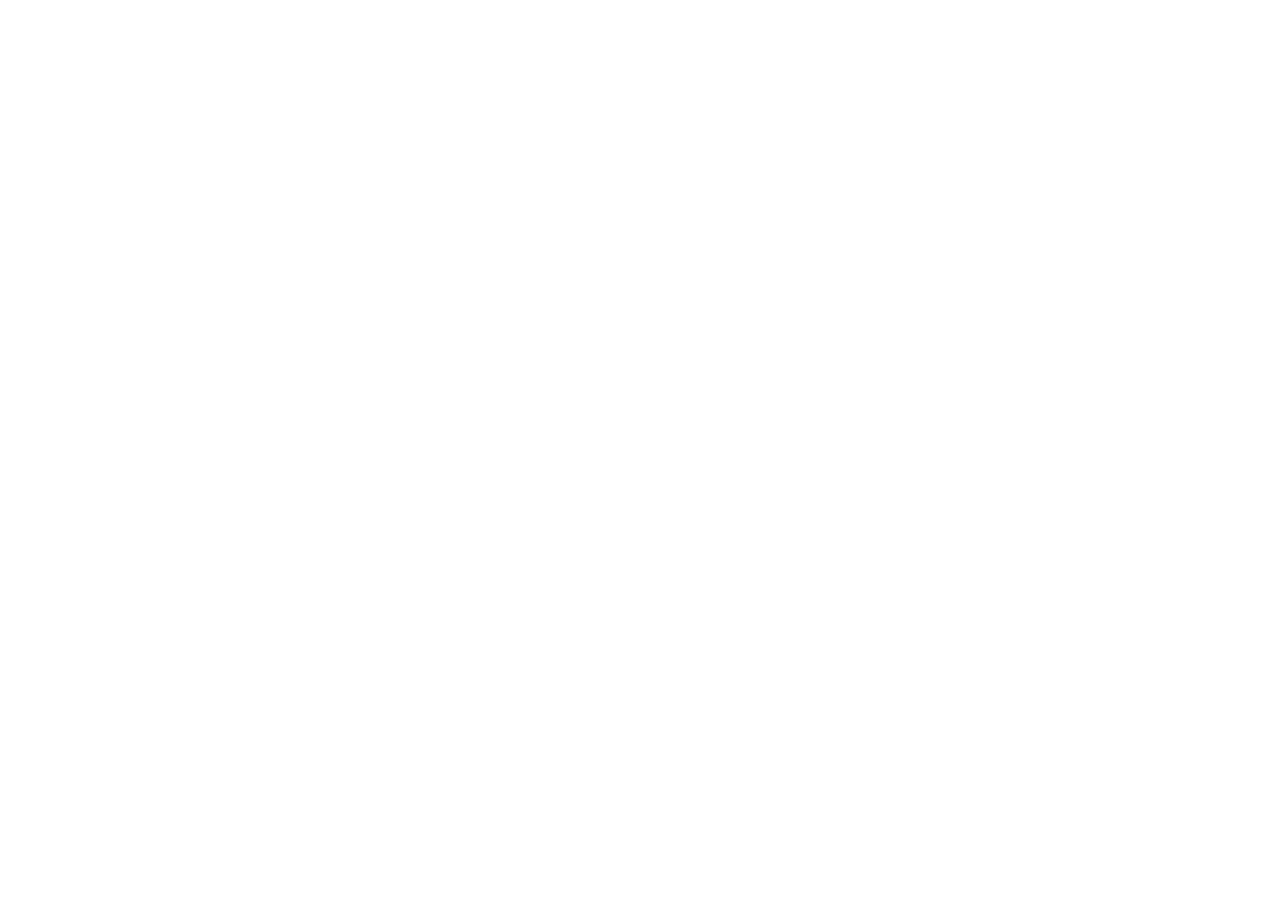
==== index.html @ 2d4ea41f "Create index.html" ====
<!DOCTYPE html>
<html lang="en">
<head>
    <meta charset="UTF-8">
    <meta http-equiv="X-UA-Compatible" content="IE=edge">
    <meta name="viewport" content="width=device-width, initial-scale=1.0">
    <title>Hallo</title>
</head>
<body>
    
</body>
</html>
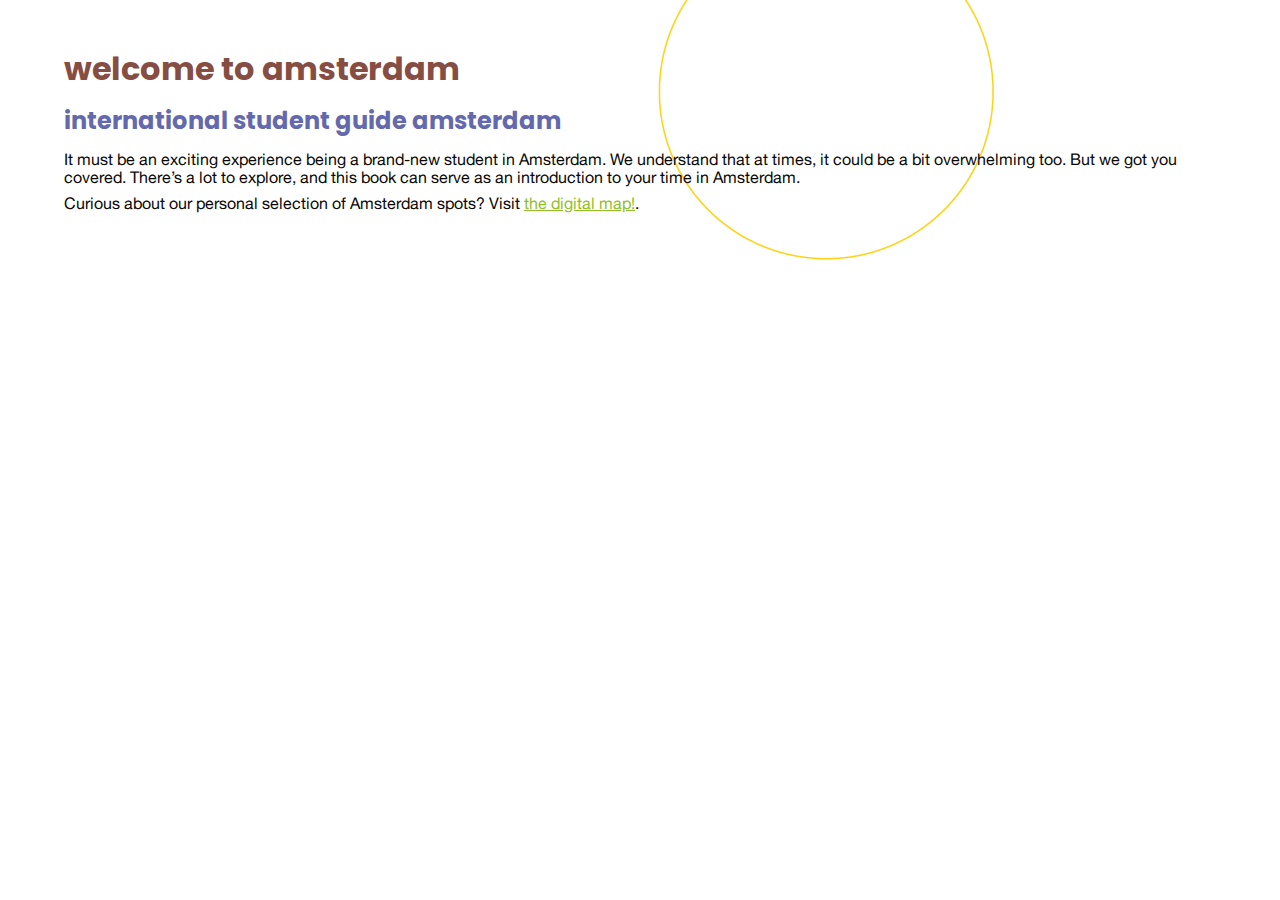
==== commit 595cb1c9: "0.1" ====
--- a/index.html
+++ b/index.html
@@ -2,11 +2,17 @@
 <html lang="en">
 <head>
     <meta charset="UTF-8">
-    <meta http-equiv="X-UA-Compatible" content="IE=edge">
     <meta name="viewport" content="width=device-width, initial-scale=1.0">
-    <title>Hallo</title>
+    <title>Example site with ISGA design elements</title>
+	<!-- Hier halen we onze eigen stylesheet op -->
+	<link rel="stylesheet" href="css/styles.css">
 </head>
 <body>
-    
+    <main>
+        <h1>welcome to amsterdam</h1>
+		<h2>international student guide amsterdam</h2>
+		<p>It must be an exciting experience being a brand-new student in Amsterdam. We understand that at times, it could be a bit overwhelming too. But we got you covered. There’s a lot to explore, and this book can serve as an introduction to your time in Amsterdam.</p>
+		<p>Curious about our personal selection of Amsterdam spots? Visit <a href="https://www.google.com/maps/d/u/0/viewer?mid=1ZZnc-Wr_w2ZuoRKIpCcS3pqZaLXbOfSv&ll=52.34890148207576%2C4.898956499999998&z=12">the digital map!</a>.</p>
+    </main>
 </body>
 </html>--- a/css/styles.css
+++ b/css/styles.css
@@ -0,0 +1,62 @@
+/* importeer Poppins font van fonts.google.com */
+@import url('https://fonts.googleapis.com/css2?family=Poppins:ital,wght@0,400;0,700;1,400;1,700&display=swap');
+
+/* importeer Helvetica font uit onze eigen mappen */
+@font-face {
+  font-family: 'Helvetica Neue';
+  src: url('../assets/HelveticaNeue.otf');
+  font-style: normal;
+  font-weight: 300;
+}
+
+/* CSS reset, deze zet standaard alle witruimte (margin en padding) op 0. Je moet dan zelf overal weer margin en padding toevoegen op de elementen waar je dit wel wilt hebben.
+   Ook zorgen we dat voor alle block elementen de afmetingen niet alleen worden bepaald door de content, maar dat ook padding en border meetellen. 
+   Dit ontwerpt makkelijker.
+   Zie: https://www.internetingishard.com/html-and-css/css-box-model/#content-boxes-and-border-boxes  */
+*, html {
+	padding: 0px;
+	margin: 0px;
+	box-sizing: border-box;
+}
+
+/* Stel een witte achtergrond in en geef de body een beetje margin, relatief ten opzichte van het schermformaat.
+   Zet tevens een standaard lettertype wat overerft naar alle tags binnen de body, tenzij die zelf expliciet een ander lettertype krijgen. */
+body {
+	background-color: #FFFFFF;
+	background-image: url(../images/kring.png);
+	background-repeat: no-repeat;
+	background-position: 70% 90%;
+	margin: 5vh 5vw 5vh 5vw;
+	font-family: 'Helvetica Neue', sans-serif;
+	font-size: 1.0em;
+	color: #090806;
+	font-weight: 300;
+}
+
+/* onderstaande styles geven een voorbeeld hoe je de geimporteerde fonts kunt gebruiken.
+   Op je eigen website mag je natuurlijk andere lettertypes, groottes, en
+   kleuren, etc. voor deze tags gebruiken. */
+   
+h1 {
+	font-family: 'Poppins', sans-serif;   
+	font-size: 2em;
+	color: #864D43;
+	font-weight: 700; /* bold */
+	margin-bottom: 0.3em;
+}
+
+h2 {
+	font-family: 'Poppins', sans-serif;   
+	font-size: 1.5em;
+	color: #6369AC;
+	font-weight: 700; /* bold */
+	margin-bottom: 0.5em;
+}
+
+p {
+	margin-bottom: 0.5em;
+}
+
+a {
+	color: #90C026;
+}
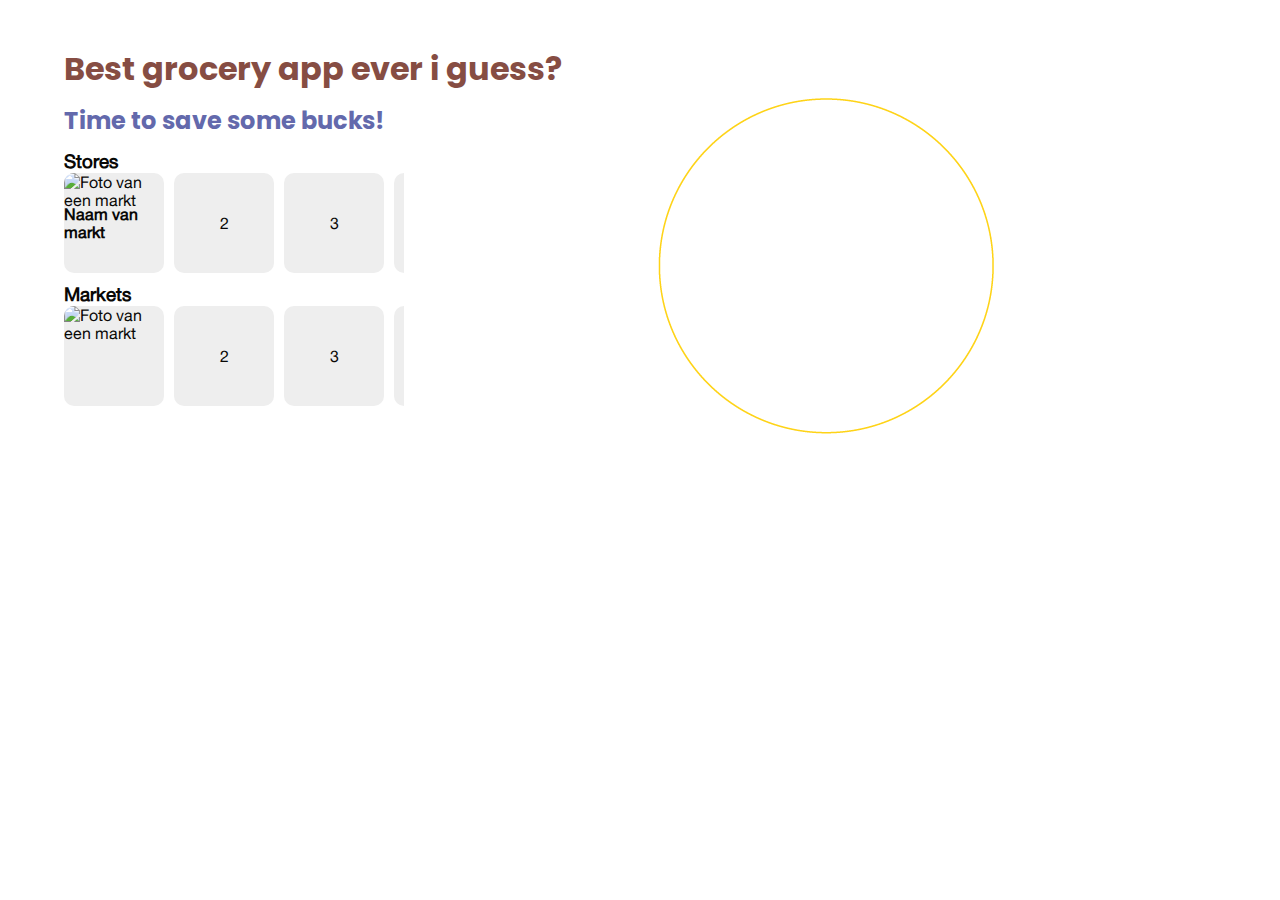
==== commit 7997faea: "0.2" ====
--- a/index.html
+++ b/index.html
@@ -1,18 +1,72 @@
 <!DOCTYPE html>
 <html lang="en">
+
 <head>
     <meta charset="UTF-8">
     <meta name="viewport" content="width=device-width, initial-scale=1.0">
-    <title>Example site with ISGA design elements</title>
-	<!-- Hier halen we onze eigen stylesheet op -->
-	<link rel="stylesheet" href="css/styles.css">
+    <title>Index</title>
+    <link rel="stylesheet" href="css/styles.css">
 </head>
+
 <body>
+    <header>
+
+    </header>
     <main>
-        <h1>welcome to amsterdam</h1>
-		<h2>international student guide amsterdam</h2>
-		<p>It must be an exciting experience being a brand-new student in Amsterdam. We understand that at times, it could be a bit overwhelming too. But we got you covered. There’s a lot to explore, and this book can serve as an introduction to your time in Amsterdam.</p>
-		<p>Curious about our personal selection of Amsterdam spots? Visit <a href="https://www.google.com/maps/d/u/0/viewer?mid=1ZZnc-Wr_w2ZuoRKIpCcS3pqZaLXbOfSv&ll=52.34890148207576%2C4.898956499999998&z=12">the digital map!</a>.</p>
+        <h1>Best grocery app ever i guess?</h1>
+        <h2>Time to save some bucks!</h2>
+        <div class="slider">
+            <h3>Stores</h3>
+            <div class="slides">
+                <div id="slide-1">
+                    <img src="../Project-Individueel/images/market.jpg" alt="Foto van een markt" class="market">
+                    <h4>Naam van markt</h4>
+                </div>
+                <div id="slide-2">
+                    2
+                </div>
+                <div id="slide-3">
+                    3
+                </div>
+                <div id="slide-4">
+                    4
+                </div>
+                <div id="slide-6">
+                    6
+                </div>
+                <div id="slide-7">
+                    7
+                </div>
+                <div id="slide-8">
+                    8
+                </div>
+            </div>
+        </div>
+        <div class="slider">
+            <h3>Markets</h3>
+            <div class="slides">
+                <div id="slide-1">
+                    <img src="../Project-Individueel/images/market.jpg" alt="Foto van een markt" class="market">
+                </div>
+                <div id="slide-2">
+                    2
+                </div>
+                <div id="slide-3">
+                    3
+                </div>
+                <div id="slide-4">
+                    4
+                </div>
+                <div id="slide-5">
+                    5
+                </div>
+            </div>
+        </div>
     </main>
+
+    <footer>
+
+    </footer>
 </body>
+
 </html>--- a/css/styles.css
+++ b/css/styles.css
@@ -3,17 +3,18 @@
 
 /* importeer Helvetica font uit onze eigen mappen */
 @font-face {
-  font-family: 'Helvetica Neue';
-  src: url('../assets/HelveticaNeue.otf');
-  font-style: normal;
-  font-weight: 300;
+	font-family: 'Helvetica Neue';
+	src: url('../assets/HelveticaNeue.otf');
+	font-style: normal;
+	font-weight: 300;
 }
 
 /* CSS reset, deze zet standaard alle witruimte (margin en padding) op 0. Je moet dan zelf overal weer margin en padding toevoegen op de elementen waar je dit wel wilt hebben.
    Ook zorgen we dat voor alle block elementen de afmetingen niet alleen worden bepaald door de content, maar dat ook padding en border meetellen. 
    Dit ontwerpt makkelijker.
    Zie: https://www.internetingishard.com/html-and-css/css-box-model/#content-boxes-and-border-boxes  */
-*, html {
+*,
+html {
 	padding: 0px;
 	margin: 0px;
 	box-sizing: border-box;
@@ -36,21 +37,26 @@
 /* onderstaande styles geven een voorbeeld hoe je de geimporteerde fonts kunt gebruiken.
    Op je eigen website mag je natuurlijk andere lettertypes, groottes, en
    kleuren, etc. voor deze tags gebruiken. */
-   
+
 h1 {
-	font-family: 'Poppins', sans-serif;   
+	font-family: 'Poppins', sans-serif;
 	font-size: 2em;
 	color: #864D43;
-	font-weight: 700; /* bold */
+	font-weight: 700;
+	/* bold */
 	margin-bottom: 0.3em;
 }
 
 h2 {
-	font-family: 'Poppins', sans-serif;   
+	font-family: 'Poppins', sans-serif;
 	font-size: 1.5em;
 	color: #6369AC;
-	font-weight: 700; /* bold */
+	font-weight: 700;
+	/* bold */
 	margin-bottom: 0.5em;
+}
+h4{
+	z-index: 1;
 }
 
 p {
@@ -60,3 +66,90 @@
 a {
 	color: #90C026;
 }
+
+li {
+	list-style-type: none;
+}
+
+.market {
+	border-radius: 10px;
+}
+
+/* css voor de carousel */
+
+.slider {
+	width: 340px;
+	overflow: visible;
+}
+
+.slides {
+	margin-bottom: 10px;
+	display: flex;
+	overflow-x: auto;
+	scroll-snap-type: x mandatory;
+	scroll-behavior: smooth;
+	-webkit-overflow-scrolling: touch;
+}
+
+.slides::-webkit-scrollbar {
+	width: 10px;
+	height: 10px;
+	margin-top:5px;
+}
+
+.slides::-webkit-scrollbar-thumb {
+	background: #864D43;
+	border-radius: 10px;
+}
+
+.slides::-webkit-scrollbar-track {
+	background: transparent;
+}
+
+.slides>div {
+	scroll-snap-align: start;
+	flex-shrink: 0;
+	width: 100px;
+	height: 100px;
+	margin-right: 10px;
+	border-radius: 10px;
+	background: #eee;
+	transform-origin: center center;
+	transform: scale(1);
+	transition: transform 0.5s;
+	position: relative;
+
+	display: flex;
+	justify-content: center;
+	align-items: center;
+}
+
+img {
+	object-fit: cover;
+	position: absolute;
+	top: 0;
+	left: 0;
+	width: 100%;
+	height: 100%;
+}
+
+.slider>a {
+	display: inline-flex;
+	width: 1rem;
+	height: 1rem;
+	background: #6369AC;
+	text-decoration: none;
+	align-items: center;
+	justify-content: center;
+	border-radius: 50%;
+	margin: 0 0 0.5rem 0;
+	position: relative;
+}
+
+.slider>a:active {
+	top: 1px;
+}
+
+.slider>a:focus {
+	background: #000;
+}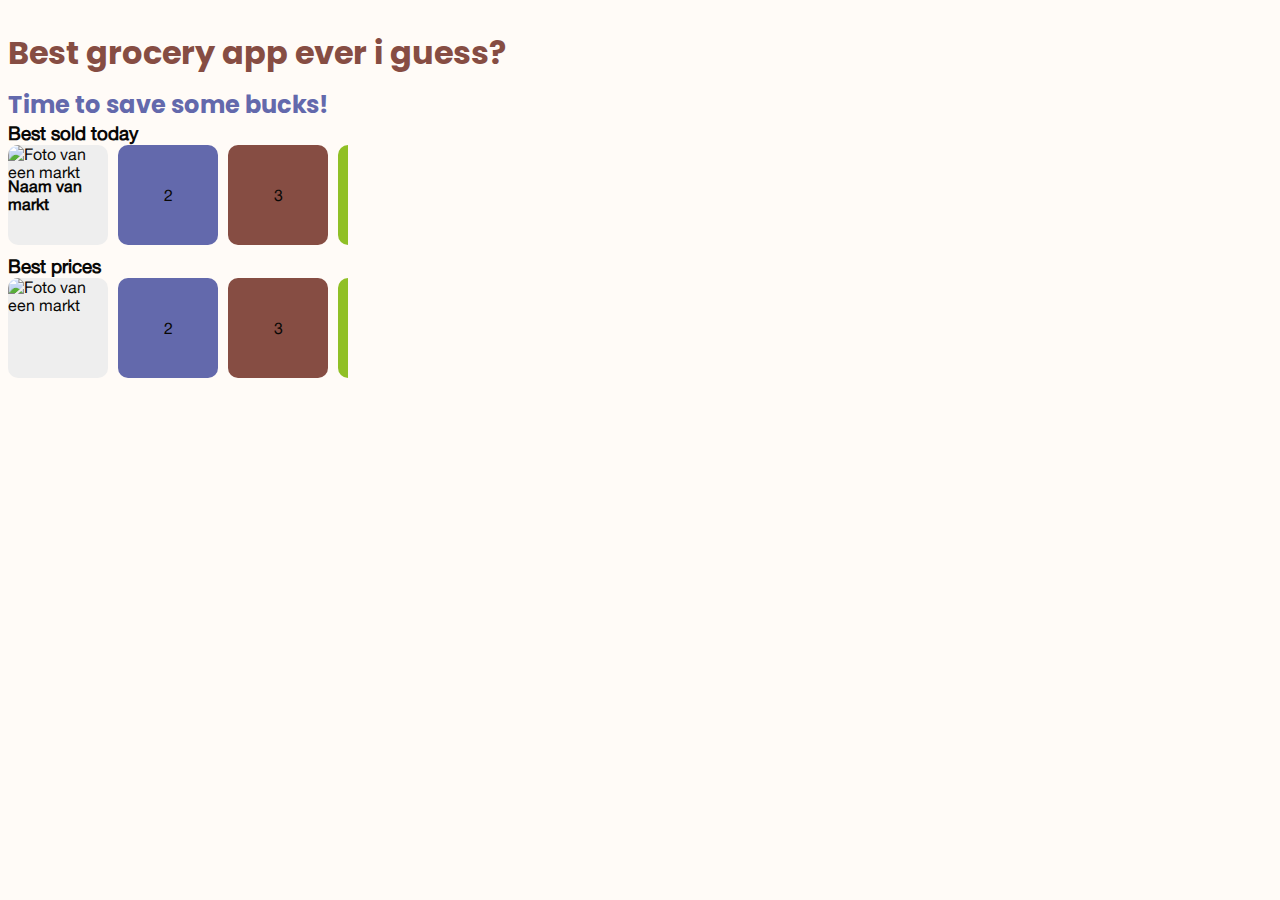
==== commit e733da59: "Mostly working on the list" ====
--- a/index.html
+++ b/index.html
@@ -16,7 +16,7 @@
         <h1>Best grocery app ever i guess?</h1>
         <h2>Time to save some bucks!</h2>
         <div class="slider">
-            <h3>Stores</h3>
+            <h3>Best sold today</h3>
             <div class="slides">
                 <div id="slide-1">
                     <img src="../Project-Individueel/images/market.jpg" alt="Foto van een markt" class="market">
@@ -31,6 +31,9 @@
                 <div id="slide-4">
                     4
                 </div>
+                <div id="slide-5">
+                    4
+                </div>
                 <div id="slide-6">
                     6
                 </div>
@@ -43,7 +46,7 @@
             </div>
         </div>
         <div class="slider">
-            <h3>Markets</h3>
+            <h3>Best prices</h3>
             <div class="slides">
                 <div id="slide-1">
                     <img src="../Project-Individueel/images/market.jpg" alt="Foto van een markt" class="market">
@@ -65,7 +68,7 @@
     </main>
 
     <footer>
-
+        <!-- <img src="..//Project-Individueel/images/kring.png" alt="Gele kring" > -->
     </footer>
 </body>
 
--- a/css/styles.css
+++ b/css/styles.css
@@ -1,7 +1,6 @@
-/* importeer Poppins font van fonts.google.com */
+/* Fonts */
 @import url('https://fonts.googleapis.com/css2?family=Poppins:ital,wght@0,400;0,700;1,400;1,700&display=swap');
 
-/* importeer Helvetica font uit onze eigen mappen */
 @font-face {
 	font-family: 'Helvetica Neue';
 	src: url('../assets/HelveticaNeue.otf');
@@ -9,41 +8,28 @@
 	font-weight: 300;
 }
 
-/* CSS reset, deze zet standaard alle witruimte (margin en padding) op 0. Je moet dan zelf overal weer margin en padding toevoegen op de elementen waar je dit wel wilt hebben.
-   Ook zorgen we dat voor alle block elementen de afmetingen niet alleen worden bepaald door de content, maar dat ook padding en border meetellen. 
-   Dit ontwerpt makkelijker.
-   Zie: https://www.internetingishard.com/html-and-css/css-box-model/#content-boxes-and-border-boxes  */
-*,
+
+/* Tags */
 html {
 	padding: 0px;
 	margin: 0px;
 	box-sizing: border-box;
 }
 
-/* Stel een witte achtergrond in en geef de body een beetje margin, relatief ten opzichte van het schermformaat.
-   Zet tevens een standaard lettertype wat overerft naar alle tags binnen de body, tenzij die zelf expliciet een ander lettertype krijgen. */
 body {
-	background-color: #FFFFFF;
-	background-image: url(../images/kring.png);
-	background-repeat: no-repeat;
-	background-position: 70% 90%;
-	margin: 5vh 5vw 5vh 5vw;
+	background-color: #FFFBF7;
 	font-family: 'Helvetica Neue', sans-serif;
 	font-size: 1.0em;
 	color: #090806;
 	font-weight: 300;
-}
-
-/* onderstaande styles geven een voorbeeld hoe je de geimporteerde fonts kunt gebruiken.
-   Op je eigen website mag je natuurlijk andere lettertypes, groottes, en
-   kleuren, etc. voor deze tags gebruiken. */
+	display: flex;
+}
 
 h1 {
 	font-family: 'Poppins', sans-serif;
 	font-size: 2em;
 	color: #864D43;
 	font-weight: 700;
-	/* bold */
 	margin-bottom: 0.3em;
 }
 
@@ -52,10 +38,15 @@
 	font-size: 1.5em;
 	color: #6369AC;
 	font-weight: 700;
-	/* bold */
-	margin-bottom: 0.5em;
-}
-h4{
+	margin: 0;
+}
+
+h3 {
+	display: inline;
+	margin: 0;
+}
+
+h4 {
 	z-index: 1;
 }
 
@@ -67,6 +58,14 @@
 	color: #90C026;
 }
 
+ul {
+	display: flex;
+	margin-top: 2.5em;
+	padding: 0;
+	flex-wrap: wrap;
+	justify-content: center;
+}
+
 li {
 	list-style-type: none;
 }
@@ -75,8 +74,44 @@
 	border-radius: 10px;
 }
 
+.listName {
+	font-family: 'Poppins', sans-serif;
+	font-size: 1em;
+	color: #6369AC;
+	font-weight: 700;
+	margin-bottom: 0;
+	width: 19em;
+}
+
+.list {
+	display: flex;
+	justify-content: space-between;
+	margin-bottom: 1em;
+}
+
+.addButton {
+	text-align: center;
+}
+
+/* .button {
+	stukje opmaak hierzo
+} */
+
+.price {
+	text-align: right;
+}
+
+.flexbox-listA {
+	display: flex;
+	flex-direction: column;
+}
+
+.flexbox-listB {
+	display: flex;
+	flex-direction: row;
+}
+
 /* css voor de carousel */
-
 .slider {
 	width: 340px;
 	overflow: visible;
@@ -94,11 +129,11 @@
 .slides::-webkit-scrollbar {
 	width: 10px;
 	height: 10px;
-	margin-top:5px;
+	margin-top: 5px;
 }
 
 .slides::-webkit-scrollbar-thumb {
-	background: #864D43;
+	background: #90C026;
 	border-radius: 10px;
 }
 
@@ -152,4 +187,92 @@
 
 .slider>a:focus {
 	background: #000;
+}
+
+/* Animations */
+@keyframes backgroundCircle {
+	0% {
+		bottom: 100px
+	}
+
+	100% {
+		top: 100px
+	}
+}
+
+/* kleuren voor de carousel voor nu */
+
+#slide-2 {
+	background-color: #6369AC;
+}
+
+#slide-3 {
+	background-color: #864D43;
+}
+
+#slide-4 {
+	background-color: #90C026;
+}
+
+#slide-5 {
+	background-color: #FFDD33;
+}
+
+#slide-6 {
+	background-color: #6369AC;
+}
+
+#slide-7 {
+	background-color: #864D43;
+}
+
+#slide-8 {
+	background-color: #90C026;
+}
+
+
+/* Search bar */
+/* https://codepen.io/huange/pen/bGqMqM */
+.search {
+	margin-top: 0.5em;
+	width: 100%;
+	position: relative;
+	display: flex;
+}
+
+.searchTerm {
+	width: 100%;
+	border: 3px solid #90C026;
+	border-right: none;
+	padding: 5px;
+	height: 20px;
+	border-radius: 5px 0 0 5px;
+	outline: none;
+	color: #FFFBF7;
+}
+
+.searchTerm:focus {
+	color: #864D43;
+}
+
+.searchButton {
+	width: 2.5em;
+	border: 1px solid #90C026;
+	background: #90C026;
+	text-align: center;
+	color: #fff;
+	border-radius: 0 5px 5px 0;
+	cursor: pointer;
+	font-size: 20px;
+}
+
+/*Resize the wrap to see the search bar change!*/
+.wrap {
+	width: 80%;
+	position: absolute;
+	margin-top: 0.5em;
+	top: 1em;
+	left: 50%;
+	right: 50%;
+	transform: translate(-50%, -50%);
 }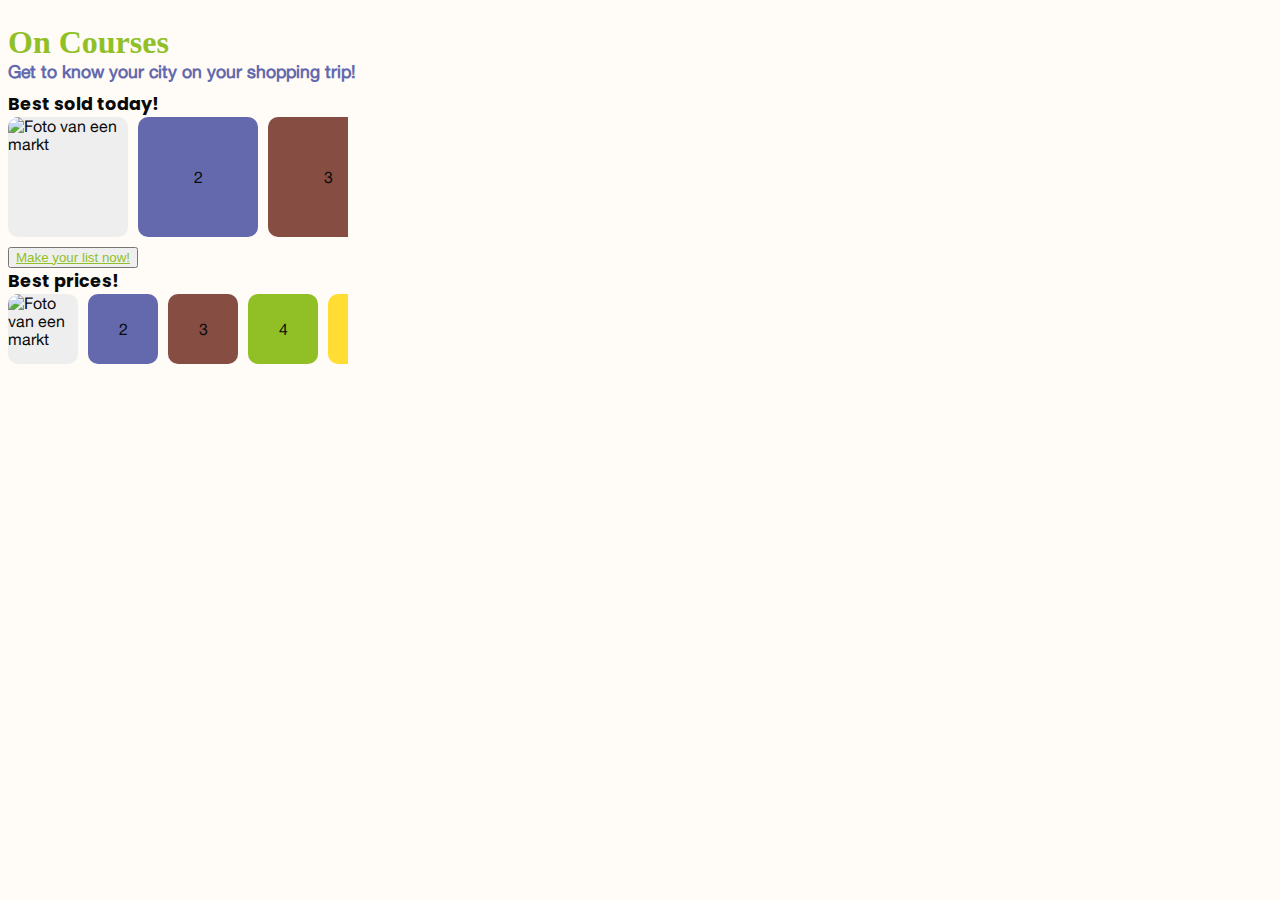
==== commit 1af807f6: "Kaart en Index work" ====
--- a/index.html
+++ b/index.html
@@ -13,14 +13,14 @@
 
     </header>
     <main>
-        <h1>Best grocery app ever i guess?</h1>
-        <h2>Time to save some bucks!</h2>
+        <h1 class="name">On Courses</h1>
+        <h2 class="subtext">Get to know your city on your shopping trip!</h2>
         <div class="slider">
-            <h3>Best sold today</h3>
+            <h3>Best sold today!</h3>
             <div class="slides">
+                <!-- images of 120px x 120px -->
                 <div id="slide-1">
                     <img src="../Project-Individueel/images/market.jpg" alt="Foto van een markt" class="market">
-                    <h4>Naam van markt</h4>
                 </div>
                 <div id="slide-2">
                     2
@@ -31,23 +31,13 @@
                 <div id="slide-4">
                     4
                 </div>
-                <div id="slide-5">
-                    4
-                </div>
-                <div id="slide-6">
-                    6
-                </div>
-                <div id="slide-7">
-                    7
-                </div>
-                <div id="slide-8">
-                    8
-                </div>
             </div>
         </div>
-        <div class="slider">
-            <h3>Best prices</h3>
-            <div class="slides">
+        <button><a href="lijst.html">Make your list now!</a></button>
+        <div class="sliderSmall">
+            <h3>Best prices!</h3>
+            <div class="slidesSmall">
+                <!-- images of 70px x 70px -->
                 <div id="slide-1">
                     <img src="../Project-Individueel/images/market.jpg" alt="Foto van een markt" class="market">
                 </div>
@@ -63,6 +53,9 @@
                 <div id="slide-5">
                     5
                 </div>
+                <div id="slide-6">
+                    6
+                </div>
             </div>
         </div>
     </main>
--- a/css/styles.css
+++ b/css/styles.css
@@ -14,13 +14,14 @@
 	padding: 0px;
 	margin: 0px;
 	box-sizing: border-box;
+	flex-direction: row;
 }
 
 body {
 	background-color: #FFFBF7;
 	font-family: 'Helvetica Neue', sans-serif;
 	font-size: 1.0em;
-	color: #090806;
+	color: #0A0A0A;
 	font-weight: 300;
 	display: flex;
 }
@@ -42,6 +43,8 @@
 }
 
 h3 {
+	font-family: 'Poppins', sans-serif;
+	font-size: 1.1em;
 	display: inline;
 	margin: 0;
 }
@@ -66,8 +69,77 @@
 	justify-content: center;
 }
 
+ol{
+	padding:0;
+	margin:0;
+}
+
 li {
 	list-style-type: none;
+}
+
+.name{
+	font-family: 'Baskerville';
+	font-size: 2em;
+	color: #90C026;
+	font-weight: 800;
+	margin-bottom:0;
+	margin-top:0.5em;
+}
+
+.subtext{
+	font-family: 'Helvetica Neue';
+    font-size: 1.1em;
+    color: #6369AC;
+    font-weight: 600;
+    margin: 0;
+    margin-bottom: 0.5em;
+}
+
+.flow{
+	display: flex;
+	flex-direction: column;
+	justify-content: space-between;
+}
+.header{
+	height: 8%;
+	width: 107%;
+	background-color: #FFFBF7;
+}
+
+.flexbox-header{
+	display: flex;
+	flex-direction: row;
+	justify-content: space-around;
+	align-items: center;
+}
+
+.footer{
+	height: 30%;
+	width: 107%;
+	background-color: #FFFBF7;
+	overflow: scroll;
+}
+
+.flexbox-footer{
+	display: flex;
+    flex-direction: column;
+    align-items: center;
+}
+
+.route{
+	padding: 0;
+	margin: 0;
+	margin-top:0.5em;
+	margin-bottom: 0.5em;
+}
+
+.map{
+	z-index: -1;
+}
+
+.mapdiv{
+	height:25em;
 }
 
 .market {
@@ -133,7 +205,7 @@
 }
 
 .slides::-webkit-scrollbar-thumb {
-	background: #90C026;
+	background: #6369AC;
 	border-radius: 10px;
 }
 
@@ -144,8 +216,8 @@
 .slides>div {
 	scroll-snap-align: start;
 	flex-shrink: 0;
-	width: 100px;
-	height: 100px;
+	width: 120px;
+	height: 120px;
 	margin-right: 10px;
 	border-radius: 10px;
 	background: #eee;
@@ -189,6 +261,84 @@
 	background: #000;
 }
 
+/* small carousel */
+.sliderSmall {
+	width: 340px;
+	overflow: visible;
+}
+
+.slidesSmall {
+	margin-bottom: 10px;
+	display: flex;
+	overflow-x: auto;
+	scroll-snap-type: x mandatory;
+	scroll-behavior: smooth;
+	-webkit-overflow-scrolling: touch;
+}
+
+.slidesSmall::-webkit-scrollbar {
+	width: 10px;
+	height: 10px;
+	margin-top: 5px;
+}
+
+.slidesSmall::-webkit-scrollbar-thumb {
+	background: #FFDD33;
+	border-radius: 10px;
+}
+
+.slidesSmall::-webkit-scrollbar-track {
+	background: transparent;
+}
+
+.slidesSmall>div {
+	scroll-snap-align: start;
+	flex-shrink: 0;
+	width: 70px;
+	height: 70px;
+	margin-right: 10px;
+	border-radius: 10px;
+	background: #eee;
+	transform-origin: center center;
+	transform: scale(1);
+	transition: transform 0.5s;
+	position: relative;
+
+	display: flex;
+	justify-content: center;
+	align-items: center;
+}
+
+img {
+	object-fit: cover;
+	position: absolute;
+	top: 0;
+	left: 0;
+	width: 100%;
+	height: 100%;
+}
+
+.sliderSmall>a {
+	display: inline-flex;
+	width: 1rem;
+	height: 1rem;
+	background: #6369AC;
+	text-decoration: none;
+	align-items: center;
+	justify-content: center;
+	border-radius: 50%;
+	margin: 0 0 0.5rem 0;
+	position: relative;
+}
+
+.sliderSmall>a:active {
+	top: 1px;
+}
+
+.sliderSmall>a:focus {
+	background: #000;
+}
+
 /* Animations */
 @keyframes backgroundCircle {
 	0% {
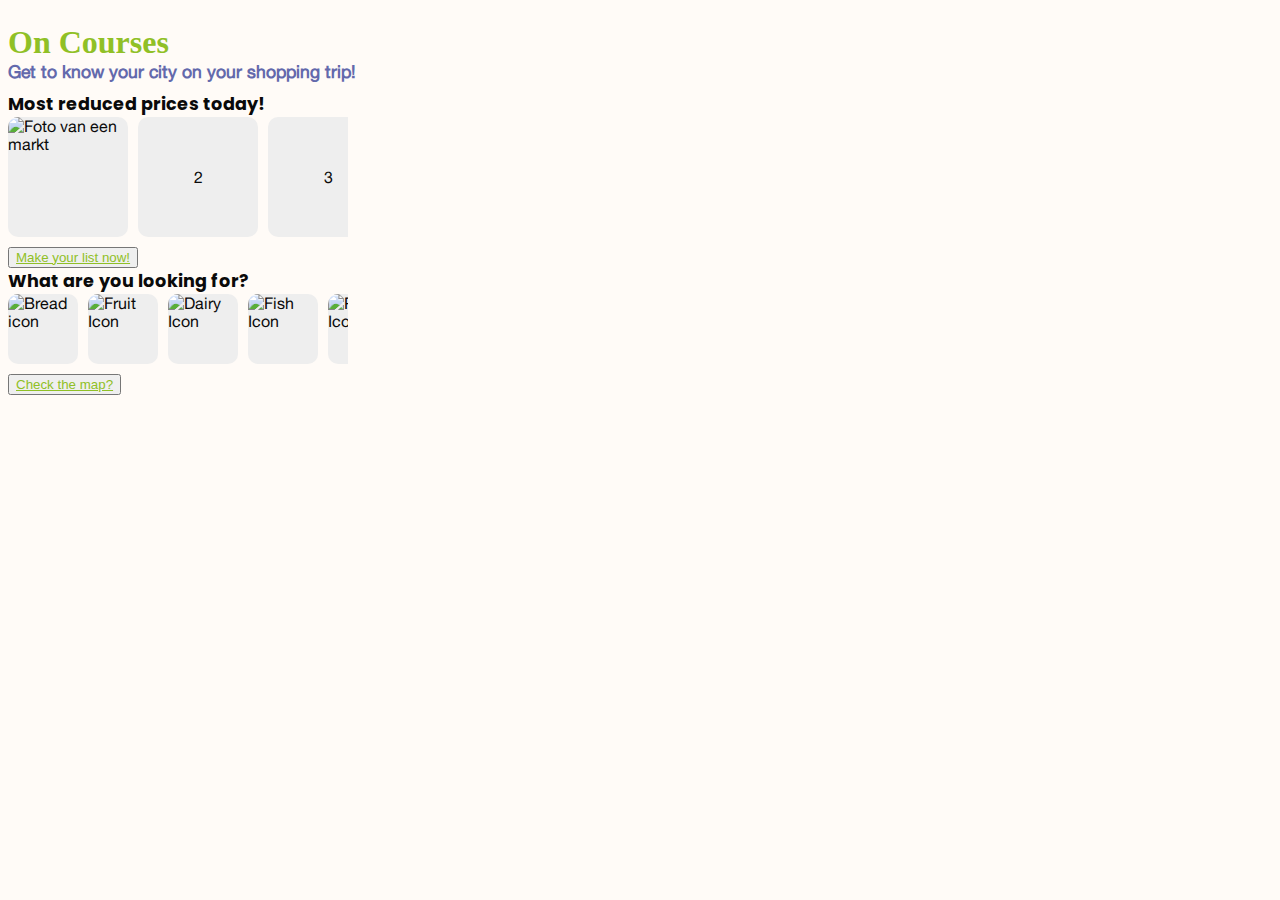
==== commit e8b4a833: "Icons added" ====
--- a/index.html
+++ b/index.html
@@ -16,7 +16,7 @@
         <h1 class="name">On Courses</h1>
         <h2 class="subtext">Get to know your city on your shopping trip!</h2>
         <div class="slider">
-            <h3>Best sold today!</h3>
+            <h3>Most reduced prices today!</h3>
             <div class="slides">
                 <!-- images of 120px x 120px -->
                 <div id="slide-1">
@@ -35,29 +35,32 @@
         </div>
         <button><a href="lijst.html">Make your list now!</a></button>
         <div class="sliderSmall">
-            <h3>Best prices!</h3>
+            <h3>What are you looking for?</h3>
             <div class="slidesSmall">
-                <!-- images of 70px x 70px -->
-                <div id="slide-1">
-                    <img src="../Project-Individueel/images/market.jpg" alt="Foto van een markt" class="market">
+                <div>
+                    <img src="../Project-Individueel/images/bread.jpg" alt="Bread icon" class="market">
                 </div>
-                <div id="slide-2">
-                    2
+                <div>
+                    <img src="..//Project-Individueel/images/Fruit.jpg" alt="Fruit Icon" class="market">
                 </div>
-                <div id="slide-3">
-                    3
+                <div>
+                    <img src="..//Project-Individueel/images/Dairy.jpg" alt="Dairy Icon" class="market">
                 </div>
-                <div id="slide-4">
-                    4
+                <div>
+                    <img src="..//Project-Individueel/images/Fish.jpg" alt="Fish Icon" class="market">
                 </div>
-                <div id="slide-5">
-                    5
+                <div>
+                    <img src="..//Project-Individueel/images/Poultry-01.jpg" alt="Poultry Icon" class="market">
                 </div>
-                <div id="slide-6">
-                    6
+                <div>
+                    <img src="..//Project-Individueel/images/Vegetables.jpg" alt="Vegetables Icon" class="market">
+                </div>
+                <div>
+                    <img src="..//Project-Individueel/images/Meat.jpg" alt="Meat Icon" class="market">
                 </div>
             </div>
         </div>
+        <button><a href="kaart.html">Check the map?</a></button>
     </main>
 
     <footer>
--- a/css/styles.css
+++ b/css/styles.css
@@ -283,7 +283,7 @@
 }
 
 .slidesSmall::-webkit-scrollbar-thumb {
-	background: #FFDD33;
+	background: #6369AC;
 	border-radius: 10px;
 }
 
@@ -349,37 +349,6 @@
 		top: 100px
 	}
 }
-
-/* kleuren voor de carousel voor nu */
-
-#slide-2 {
-	background-color: #6369AC;
-}
-
-#slide-3 {
-	background-color: #864D43;
-}
-
-#slide-4 {
-	background-color: #90C026;
-}
-
-#slide-5 {
-	background-color: #FFDD33;
-}
-
-#slide-6 {
-	background-color: #6369AC;
-}
-
-#slide-7 {
-	background-color: #864D43;
-}
-
-#slide-8 {
-	background-color: #90C026;
-}
-
 
 /* Search bar */
 /* https://codepen.io/huange/pen/bGqMqM */
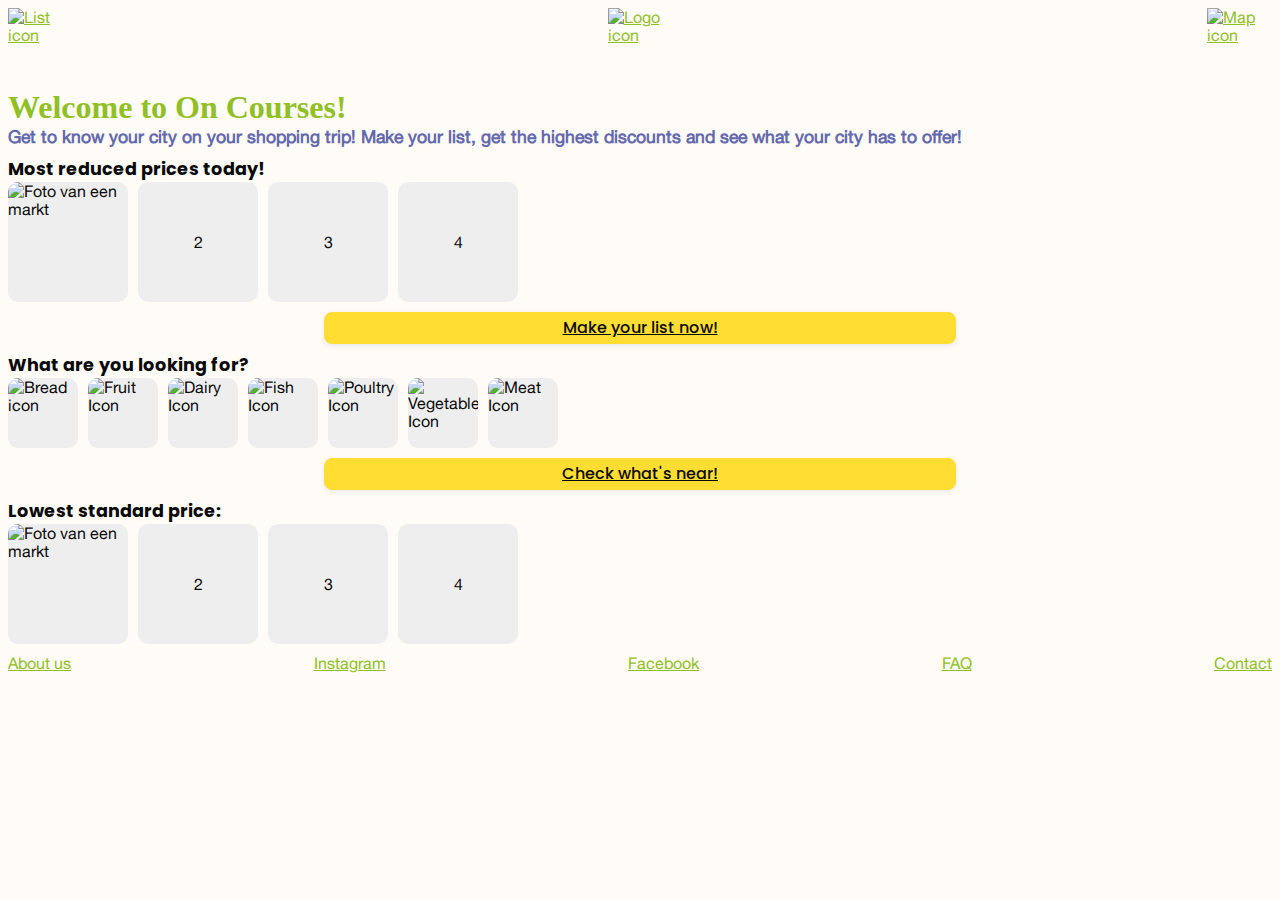
==== commit 1fec7a22: "Icons en basically alle html/css" ====
--- a/index.html
+++ b/index.html
@@ -9,63 +9,99 @@
 </head>
 
 <body>
-    <header>
-
-    </header>
-    <main>
-        <h1 class="name">On Courses</h1>
-        <h2 class="subtext">Get to know your city on your shopping trip!</h2>
-        <div class="slider">
-            <h3>Most reduced prices today!</h3>
-            <div class="slides">
-                <!-- images of 120px x 120px -->
-                <div id="slide-1">
-                    <img src="../Project-Individueel/images/market.jpg" alt="Foto van een markt" class="market">
-                </div>
-                <div id="slide-2">
-                    2
-                </div>
-                <div id="slide-3">
-                    3
-                </div>
-                <div id="slide-4">
-                    4
+    <div class="flow">
+        <header class="header">
+            <div class="flexbox-header">
+                <a href="lijst.html" class="headerIcon"><img src="..//Project-Individueel/images/Icon_List.png"
+                        alt="List icon" class="icon"></a>
+                <a href="index.html" class="headerIcon"><img src="..//Project-Individueel/images/Logo.png"
+                        alt="Logo icon" class="icon"></a>
+                <a href="kaart.html" class="headerIcon"><img src="..//Project-Individueel/images/Icon_Map.png"
+                        alt="Map icon" class="icon"></a>
+            </div>
+        </header>
+        <main>
+            <h1 class="name">Welcome to On Courses!</h1>
+            <h2 class="subtext">Get to know your city on your shopping trip! Make your list, get the highest discounts
+                and see what your city has to offer!</h2>
+            <div class="slider">
+                <h3>Most reduced prices today!</h3>
+                <div class="slides">
+                    <div id="slide-1">
+                        <img src="../Project-Individueel/images/market.jpg" alt="Foto van een markt" class="market">
+                    </div>
+                    <div id="slide-2">
+                        2
+                    </div>
+                    <div id="slide-3">
+                        3
+                    </div>
+                    <div id="slide-4">
+                        4
+                    </div>
                 </div>
             </div>
-        </div>
-        <button><a href="lijst.html">Make your list now!</a></button>
-        <div class="sliderSmall">
-            <h3>What are you looking for?</h3>
-            <div class="slidesSmall">
-                <div>
-                    <img src="../Project-Individueel/images/bread.jpg" alt="Bread icon" class="market">
-                </div>
-                <div>
-                    <img src="..//Project-Individueel/images/Fruit.jpg" alt="Fruit Icon" class="market">
-                </div>
-                <div>
-                    <img src="..//Project-Individueel/images/Dairy.jpg" alt="Dairy Icon" class="market">
-                </div>
-                <div>
-                    <img src="..//Project-Individueel/images/Fish.jpg" alt="Fish Icon" class="market">
-                </div>
-                <div>
-                    <img src="..//Project-Individueel/images/Poultry-01.jpg" alt="Poultry Icon" class="market">
-                </div>
-                <div>
-                    <img src="..//Project-Individueel/images/Vegetables.jpg" alt="Vegetables Icon" class="market">
-                </div>
-                <div>
-                    <img src="..//Project-Individueel/images/Meat.jpg" alt="Meat Icon" class="market">
+            <div class="buttonDiv">
+                <button class="button"><a href="lijst.html" class="buttontext">Make your list now!</a></button>
+            </div>
+            <div class="sliderSmall">
+                <h3>What are you looking for?</h3>
+                <div class="slidesSmall">
+                    <div>
+                        <img src="../Project-Individueel/images/bread.jpg" alt="Bread icon" class="market">
+                    </div>
+                    <div>
+                        <img src="..//Project-Individueel/images/Fruit.jpg" alt="Fruit Icon" class="market">
+                    </div>
+                    <div>
+                        <img src="..//Project-Individueel/images/Dairy.jpg" alt="Dairy Icon" class="market">
+                    </div>
+                    <div>
+                        <img src="..//Project-Individueel/images/Fish.jpg" alt="Fish Icon" class="market">
+                    </div>
+                    <div>
+                        <img src="..//Project-Individueel/images/Poultry-01.jpg" alt="Poultry Icon" class="market">
+                    </div>
+                    <div>
+                        <img src="..//Project-Individueel/images/Vegetables.jpg" alt="Vegetables Icon" class="market">
+                    </div>
+                    <div>
+                        <img src="..//Project-Individueel/images/Meat.jpg" alt="Meat Icon" class="market">
+                    </div>
                 </div>
             </div>
-        </div>
-        <button><a href="kaart.html">Check the map?</a></button>
-    </main>
+            <div class="buttonDiv">
+                <button class="button"><a href="kaart.html" class="buttontext">Check what's near!</a></button>
+            </div>
+            <div class="slider">
+                <h3>Lowest standard price:</h3>
+                <div class="slides">
+                    <div id="slide-1">
+                        <img src="../Project-Individueel/images/market.jpg" alt="Foto van een markt" class="market">
+                    </div>
+                    <div id="slide-2">
+                        2
+                    </div>
+                    <div id="slide-3">
+                        3
+                    </div>
+                    <div id="slide-4">
+                        4
+                    </div>
+                </div>
+            </div>
+        </main>
 
-    <footer>
-        <!-- <img src="..//Project-Individueel/images/kring.png" alt="Gele kring" > -->
-    </footer>
+        <footer>
+            <div class="flexbox-header">
+                <a href="#">About us</a>
+                <a href="#">Instagram</a>
+                <a href="#">Facebook</a>
+                <a href="#">FAQ</a>
+                <a href="#">Contact</a>
+            </div>
+        </footer>
+    </div>
 </body>
 
 </html>--- a/css/styles.css
+++ b/css/styles.css
@@ -8,8 +8,13 @@
 	font-weight: 300;
 }
 
-
 /* Tags */
+a {
+	padding: 0;
+	margin: 0;
+	color: #90C026;
+}
+
 html {
 	padding: 0px;
 	margin: 0px;
@@ -57,10 +62,6 @@
 	margin-bottom: 0.5em;
 }
 
-a {
-	color: #90C026;
-}
-
 ul {
 	display: flex;
 	margin-top: 2.5em;
@@ -69,81 +70,120 @@
 	justify-content: center;
 }
 
-ol{
-	padding:0;
-	margin:0;
+ol {
+	padding: 0;
+	margin: 0;
 }
 
 li {
 	list-style-type: none;
 }
 
-.name{
+.name {
 	font-family: 'Baskerville';
 	font-size: 2em;
 	color: #90C026;
 	font-weight: 800;
-	margin-bottom:0;
-	margin-top:0.5em;
-}
-
-.subtext{
+	margin-bottom: 0;
+	margin-top: 0.5em;
+}
+
+.subtext {
 	font-family: 'Helvetica Neue';
-    font-size: 1.1em;
-    color: #6369AC;
-    font-weight: 600;
-    margin: 0;
-    margin-bottom: 0.5em;
-}
-
-.flow{
+	font-size: 1.1em;
+	color: #6369AC;
+	font-weight: 600;
+	margin: 0;
+	margin-bottom: 0.5em;
+}
+
+.flow {
 	display: flex;
 	flex-direction: column;
 	justify-content: space-between;
-}
-.header{
-	height: 8%;
-	width: 107%;
+	width: 100%;
+	height: 100%;
+}
+
+.header {
+	height: 6%;
+	width: 100%;
+}
+
+.flexbox-header {
+	display: flex;
+	flex-direction: row;
+	justify-content: space-between;
+	align-items: center;
 	background-color: #FFFBF7;
 }
 
-.flexbox-header{
-	display: flex;
-	flex-direction: row;
-	justify-content: space-around;
-	align-items: center;
-}
-
-.footer{
-	height: 30%;
-	width: 107%;
+.icon {
+	width: 95%;
+}
+
+.searchIcon {
+	width: 80%;
+}
+
+.headerIcon {
+	width: 65px;
+	height: 65px;
+}
+
+.footer {
+	max-height: 10em;
 	background-color: #FFFBF7;
 	overflow: scroll;
 }
 
-.flexbox-footer{
-	display: flex;
-    flex-direction: column;
-    align-items: center;
-}
-
-.route{
+.flexbox-footer {
+	max-height: 10em;
+	overflow: scroll;
+	display: flex;
+	flex-direction: column;
+	align-items: center;
+}
+
+.route {
 	padding: 0;
 	margin: 0;
-	margin-top:0.5em;
+	margin-top: 0.5em;
 	margin-bottom: 0.5em;
 }
 
-.map{
-	z-index: -1;
-}
-
-.mapdiv{
-	height:25em;
+.map {
+	object-fit: cover;
+	position: absolute;
+	left: 0;
+	width: 100%;
+	margin-bottom: 25em;
+}
+
+.mapdiv {
+	height: 25em;
+	width: 1px;
+}
+
+.detail{
+	border-radius: 10px;
+	height: 60%;
+}
+
+.detailDiv{
+	display: flex;
+	flex-direction: column;
+	justify-content: center;
 }
 
 .market {
 	border-radius: 10px;
+	object-fit: cover;
+	position: absolute;
+	top: 0;
+	left: 0;
+	width: 100%;
+	height: 100%;
 }
 
 .listName {
@@ -165,9 +205,38 @@
 	text-align: center;
 }
 
-/* .button {
-	stukje opmaak hierzo
-} */
+.button {
+	display: inline-block;
+	outline: 0;
+	cursor: pointer;
+	border-radius: 8px;
+	box-shadow: 0 2px 5px 0 rgb(213 217 217 / 50%);
+	background: #FFDD33;
+	border: 1px solid #FFDD33;
+	font-size: 1em;
+	height: 2em;
+	padding: 0 11px;
+	text-align: center;
+	min-width: 50%;
+	font-weight: 500;
+}
+
+.button:hover {
+	background: #FFDD33;
+	border-color: #FFDD33;
+	box-shadow: 0 2px 5px 0 rgb(213 217 217 / 50%);
+}
+
+.buttontext {
+	font-family: 'Poppins', sans-serif;
+	color: #0A0A0A;
+}
+
+.buttonDiv {
+	display: flex;
+	justify-content: center;
+	padding-bottom: 0.5em;
+}
 
 .price {
 	text-align: right;
@@ -185,7 +254,6 @@
 
 /* css voor de carousel */
 .slider {
-	width: 340px;
 	overflow: visible;
 }
 
@@ -231,15 +299,6 @@
 	align-items: center;
 }
 
-img {
-	object-fit: cover;
-	position: absolute;
-	top: 0;
-	left: 0;
-	width: 100%;
-	height: 100%;
-}
-
 .slider>a {
 	display: inline-flex;
 	width: 1rem;
@@ -263,7 +322,6 @@
 
 /* small carousel */
 .sliderSmall {
-	width: 340px;
 	overflow: visible;
 }
 
@@ -307,15 +365,6 @@
 	display: flex;
 	justify-content: center;
 	align-items: center;
-}
-
-img {
-	object-fit: cover;
-	position: absolute;
-	top: 0;
-	left: 0;
-	width: 100%;
-	height: 100%;
 }
 
 .sliderSmall>a {
@@ -389,8 +438,8 @@
 .wrap {
 	width: 80%;
 	position: absolute;
-	margin-top: 0.5em;
-	top: 1em;
+	margin-top: 1em;
+
 	left: 50%;
 	right: 50%;
 	transform: translate(-50%, -50%);
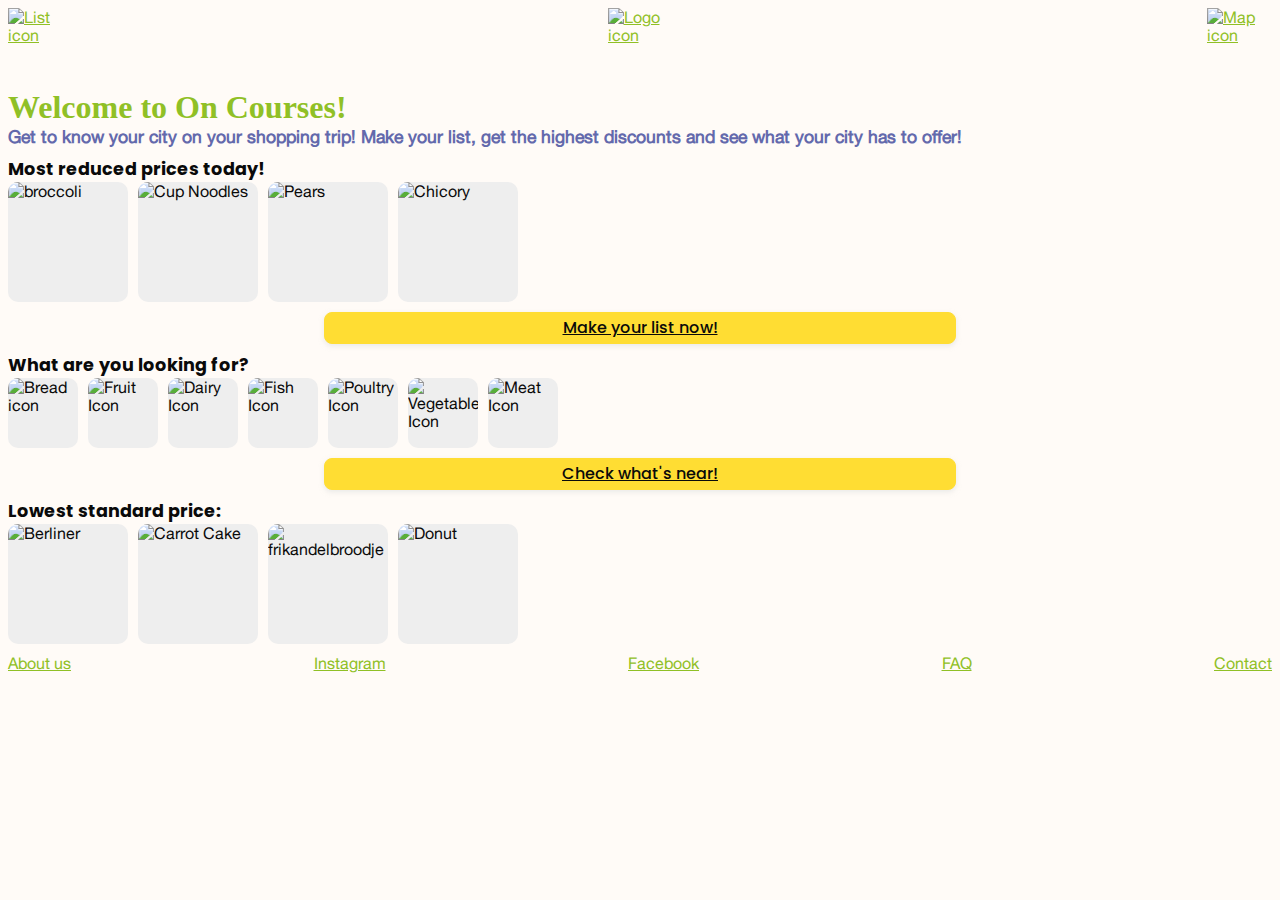
==== commit 53f6521f: "1.0" ====
--- a/index.html
+++ b/index.html
@@ -28,16 +28,16 @@
                 <h3>Most reduced prices today!</h3>
                 <div class="slides">
                     <div id="slide-1">
-                        <img src="../Project-Individueel/images/market.jpg" alt="Foto van een markt" class="market">
+                        <img src="..//Project-Individueel/images/Broccoli.png" alt="broccoli" class="market">
                     </div>
                     <div id="slide-2">
-                        2
+                        <img src="..//Project-Individueel/images/CupNoods.png" alt="Cup Noodles" class="market">
                     </div>
                     <div id="slide-3">
-                        3
+                        <img src="..//Project-Individueel/images/Pears.png" alt="Pears" class="market">
                     </div>
                     <div id="slide-4">
-                        4
+                        <img src="..//Project-Individueel/images/Chicory.png" alt="Chicory" class="market">
                     </div>
                 </div>
             </div>
@@ -77,16 +77,16 @@
                 <h3>Lowest standard price:</h3>
                 <div class="slides">
                     <div id="slide-1">
-                        <img src="../Project-Individueel/images/market.jpg" alt="Foto van een markt" class="market">
+                        <img src="..//Project-Individueel/images/Berliner.png" alt="Berliner" class="market">
                     </div>
                     <div id="slide-2">
-                        2
+                        <img src="..//Project-Individueel/images/CarrotCake.png" alt="Carrot Cake" class="market">
                     </div>
                     <div id="slide-3">
-                        3
+                        <img src="..//Project-Individueel/images/Frikandelbroodje.png" alt="frikandelbroodje" class="market">
                     </div>
                     <div id="slide-4">
-                        4
+                        <img src="..//Project-Individueel/images/Donut.png" alt="Donut" class="market">
                     </div>
                 </div>
             </div>
